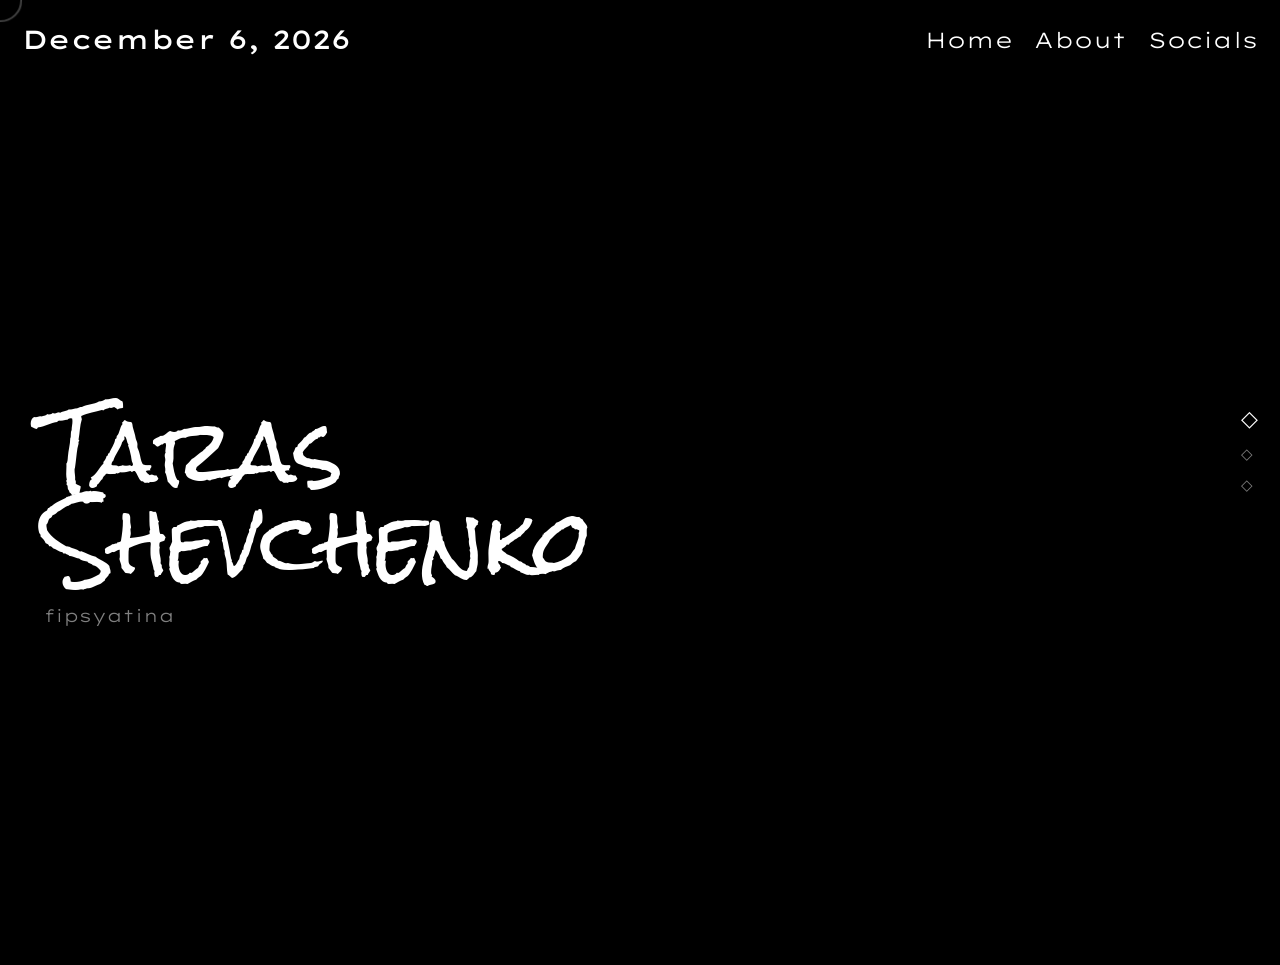
==== index.html @ 6648e3c1 "Add files via upload" ====
<!DOCTYPE html>
<html lang="uk">
<head>
  <meta charset="UTF-8" />
  <meta name="viewport" content="width=device-width, initial-scale=1" />
  <title>fipsyatina</title>
  <link rel="stylesheet" href="style.css">
</head>
<body>
  <div class="cursor" id="cursor"></div>

  <!-- Верхня панель з датою та навігацією -->
  <div class="top-bar">
    <header id="date-header"></header>
    <nav class="top-nav">
      <a href="#section1">Home</a>
      <a href="#section2">About</a>
      <a href="#section3">Socials</a>
    </nav>
  </div>

  <div class="smooth-scroll" id="scroll-container">
    <section id="section1" class="blur-on-scroll">
      <div class="left">
        <h1>Taras<br>Shevchenko</h1>
        <br>
        <small>fipsyatina</small>
      </div>
      <div class="video-container">
        <video autoplay muted loop playsinline preload="auto">
          <source src="anim.mp4" type="video/mp4" />
          Ваш браузер не підтримує HTML5 відео.
        </video>
      </div>
    </section>

    <section id="section2" class="blur-on-scroll">
      <h2>About</h2>
      <p>i want to slep.</p>
    </section>

    <section id="section3" class="blur-on-scroll">
      <h2>Socials</h2>
      <a style="color:rgb(219, 151, 3);" href="https://www.instagram.com/fipsyatina/">instagram</a>
      <a style="color:rgb(122, 5, 126);" href="https://github.com/JustFipS">github</a>
      <a style="color:rgb(19, 31, 143);" href="https://steamcommunity.com/id/F1pS">steam</a>
    </section>
  </div>

  <div class="side-nav">
    <span data-target="section1">◇</span>
    <span data-target="section2">◇</span>
    <span data-target="section3">◇</span>
  </div>

  <script>
    const dateElement = document.getElementById('date-header');
    const today = new Date();
    const options = { year: 'numeric', month: 'long', day: 'numeric' };
    dateElement.textContent = today.toLocaleDateString(undefined, options);

    const sideDots = document.querySelectorAll('.side-nav span');
    const sections = document.querySelectorAll('section');

    sideDots.forEach(dot => {
      dot.addEventListener('click', () => {
        document.getElementById(dot.dataset.target).scrollIntoView({ behavior: 'smooth' });
      });
    });

    const observer = new IntersectionObserver((entries) => {
      entries.forEach(entry => {
        const id = entry.target.id;
        sideDots.forEach(dot => {
          if (dot.dataset.target === id) {
            dot.classList.toggle('active', entry.isIntersecting);
          }
        });
      });
    }, { threshold: 0.6 });

    sections.forEach(section => observer.observe(section));

    const cursor = document.getElementById('cursor');
    document.addEventListener('mousemove', e => {
      cursor.style.left = e.clientX + 'px';
      cursor.style.top = e.clientY + 'px';
    });

    document.addEventListener('mouseover', e => {
      if (e.target.closest('a') || e.target.closest('button') || e.target.closest('.side-nav') ||
          e.target.closest('.left') || e.target.closest('section h2') || e.target.closest('section p')) {
        cursor.style.transform = 'translate(-50%, -50%) scale(0.3)';
      } else {
        cursor.style.transform = 'translate(-50%, -50%) scale(1)';
      }
    });

    // Плавний snap + короткий блюр
    const container = document.getElementById('scroll-container');
    container.addEventListener('wheel', (e) => {
      e.preventDefault();
      const sectionsArray = Array.from(sections);
      const current = sectionsArray.findIndex(sec => Math.abs(sec.getBoundingClientRect().top) < 2);
      if (current === 0 && e.deltaY < 0) return;
      document.querySelectorAll('.blur-on-scroll').forEach(el => el.classList.add('blur'));
      if (e.deltaY > 0 && current < sectionsArray.length - 1) {
        sectionsArray[current + 1].scrollIntoView({ behavior: 'smooth' });
      } else if (e.deltaY < 0 && current > 0) {
        sectionsArray[current - 1].scrollIntoView({ behavior: 'smooth' });
      }
      setTimeout(() => {
        document.querySelectorAll('.blur-on-scroll').forEach(el => el.classList.remove('blur'));
      }, 100);
    }, { passive: false });
  </script>
</body>
</html>
---- style.css ----
@import url('https://fonts.googleapis.com/css2?family=Indie+Flower&family=Playwrite+HU:wght@100..400&family=Rock+Salt&family=Whisper&display=swap');
@import url('https://fonts.googleapis.com/css2?family=Codystar:wght@300;400&family=Gayathri:wght@100;400;700&family=Lexend+Tera:wght@300&family=Patrick+Hand&family=Six+Caps&family=Thasadith:ital,wght@0,400;0,700;1,400;1,700&family=Voltaire&family=Wire+One&display=swap');

:root {
  --sizeindex: clamp(1rem, calc(1vw + 1vh), 1.8rem);
}

* {
  box-sizing: border-box;
  cursor: none;
}

*::selection {
  background-color: #b6b6b613;
}

html, body {
  margin: 0;
  padding: 0;
  background: #000;
  color: white;
  font-family: Arial, sans-serif;
  overflow: hidden;
}

::-webkit-scrollbar {
  display: none;
}

.top-bar {
  position: fixed;
  top: 0;
  left: 0;
  width: 100%;
  padding: calc(var(--sizeindex) * 0.8) calc(var(--sizeindex) * 1);
  display: flex;
  justify-content: space-between;
  align-items: center;
  z-index: 10;
}

header#date-header {
  font-family: "Lexend Tera", sans-serif;
  font-weight: 500;
  font-size: calc(var(--sizeindex) * 1.2);
}

nav.top-nav {
  display: flex;
  gap: calc(var(--sizeindex) * 1);
}

nav.top-nav a {
  font-family: "Lexend Tera", sans-serif;
  font-weight: 300;
  color: white;
  font-size: calc(var(--sizeindex) * 1);
  text-decoration: none;
}

.smooth-scroll {
  height: 100vh;
  overflow-y: scroll;
  scroll-snap-type: y mandatory;
  scroll-behavior: smooth;
  margin-top: calc(var(--sizeindex) * 3);
}

section {
  height: 100vh;
  padding: calc(var(--sizeindex) * 2) calc(var(--sizeindex) * 2);
  scroll-snap-align: start;
  position: relative;
  display: flex;
  flex-direction: column;
  justify-content: center;
  align-items: flex-start;
}

#section1 {
  flex-direction: row;
  justify-content: space-between;
  align-items: center;
}

.left {
  width: 40%;
  z-index: 2;
  text-align: left;
}
.left h1 {
  font-size: calc(var(--sizeindex) * 3.8);
  margin: 0;
  line-height: 1.1;
  font-family: "Rock Salt", cursive;
  font-weight: 400;
}

.left small {
  font-size: calc(var(--sizeindex) * 0.8);
  color: gray;
  font-family: "Lexend Tera", sans-serif;
  font-weight: 300;
}

h2 {
  font-size: calc(var(--sizeindex) * 2.5);
  font-family: "Thasadith", sans-serif;
  font-weight: 700;
  margin-bottom: calc(var(--sizeindex) * 1.2);
  text-align: left;
}

a, p {
  font-family: "Thasadith", sans-serif;
  font-weight: 700;
  text-decoration: none;
  margin: calc(var(--sizeindex) * 0.4) 0;
  font-size: calc(var(--sizeindex) * 1);
}

.video-container {
  position: absolute;
  right: 50%;
  transform: translate(55%, -50%);
  top: 50%;
  z-index: 1;
}

.video-container video {
  width: calc(var(--sizeindex) * 16);
  height: auto;
  object-fit: contain;
  pointer-events: none;
  user-select: none;
  display: block;
}

.side-nav {
  position: fixed;
  right: calc(var(--sizeindex) * 1);
  top: 50%;
  transform: translateY(-50%);
  display: flex;
  flex-direction: column;
  gap: calc(var(--sizeindex) * 0.6);
  z-index: 3;
}

.side-nav span {
  color: gray;
  font-size: calc(var(--sizeindex) * 0.7);
  transition: all 0.3s;
}

.side-nav span.active {
  color: white;
  font-size: calc(var(--sizeindex) * 1);
}

.cursor {
  position: fixed;
  width: calc(var(--sizeindex) * 2);
  height: calc(var(--sizeindex) * 2);
  border: 2px solid rgba(255, 255, 255, 0.253);
  border-radius: 50%;
  pointer-events: none;
  transform: translate(-50%, -50%) scale(1);
  backdrop-filter: blur(20px);
  z-index: 9999;
  transition: transform 0.25s ease, border 0.25s ease;
}

.blur-on-scroll {
  transition: filter 0.1s ease;
}

.blur {
  filter: blur(4px);
}

section a {
  max-width: 600px;
  text-align: left;
}
nav.top-nav a,
.side-nav span {
  cursor: none !important;
}
@media (max-width: 768px) {
  .cursor {
    display: none;
  }
  .top-bar {
    flex-direction: column;
    align-items: center;
    gap: calc(var(--sizeindex) * 0.5);
  }
  #section1 {
    flex-direction: column-reverse; 
    align-items: center;
    text-align: center;
    justify-content: center;
  }
  .left {
    width: 90%;
    margin-top: 0; 
  }
  .left h1 {
    font-size: calc(var(--sizeindex) * 3.2);
  }
  .left small {
    font-size: calc(var(--sizeindex) * 0.7);
  }
  .video-container {
    position: relative;
    top: 0;
    right: 0;
    transform: none;
    margin-bottom: calc(var(--sizeindex) * 1.5); 
    width: 100%;
    display: flex;
    justify-content: center;
  }
  .video-container video {
    width: 75%; 
  }
 
  header#date-header, nav.top-nav a {
    font-size: calc(var(--sizeindex) * 0.9);
  }
  section {
    padding: calc(var(--sizeindex) * 1.5);
  }
  #section3 {
    align-items: center;
    text-align: center;
  }
  #section3 h2 {
    text-align: center;
  }
  #section2 {
    align-items: center;
    text-align: center;
  }
  #section2 h2 {
    text-align: center;
  }
}
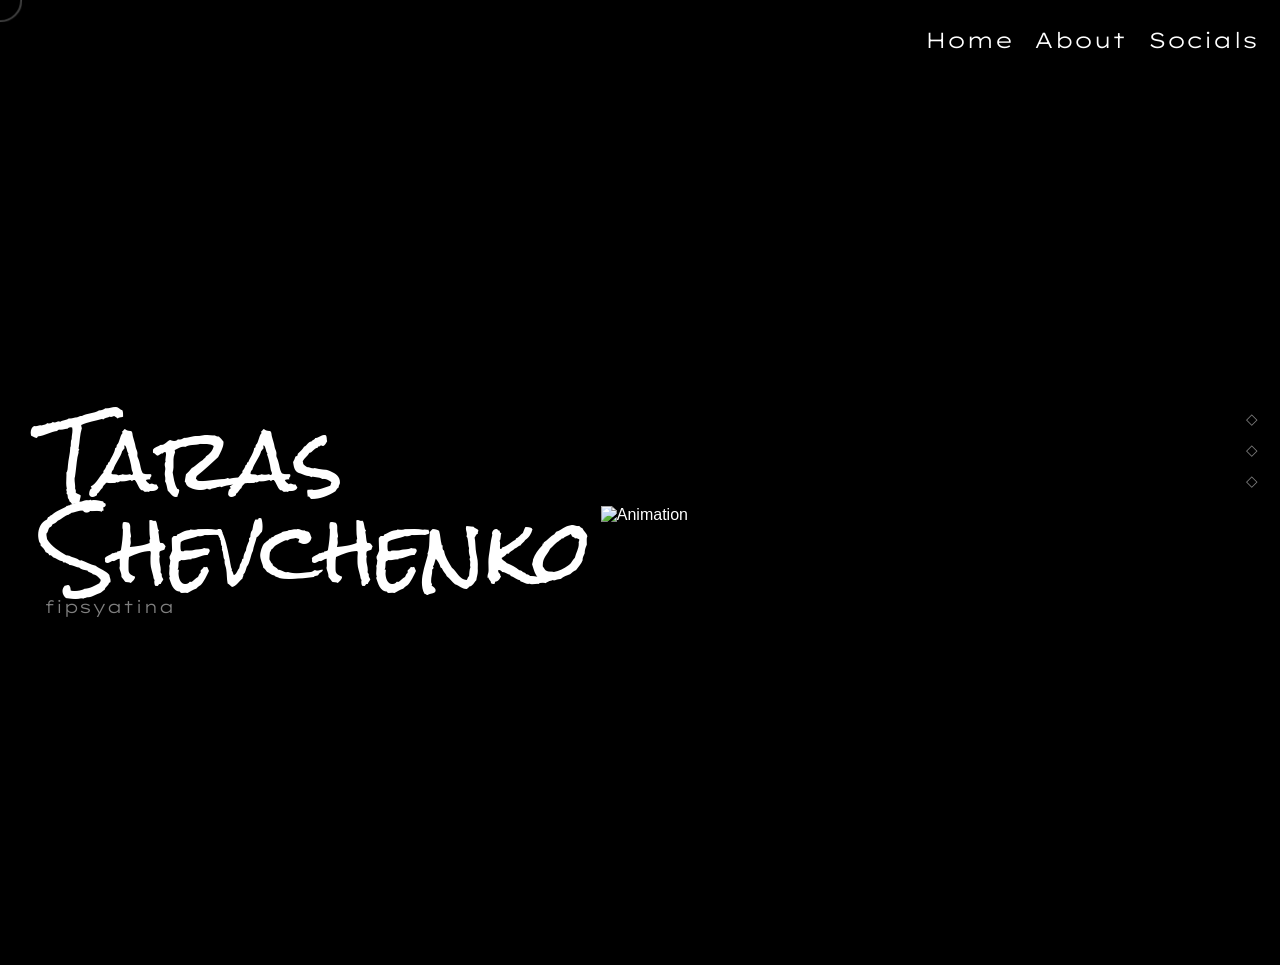
==== commit 29d90481: "Update index.html" ====
--- a/index.html
+++ b/index.html
@@ -9,7 +9,6 @@
 <body>
   <div class="cursor" id="cursor"></div>
 
-  <!-- Верхня панель з датою та навігацією -->
   <div class="top-bar">
     <header id="date-header"></header>
     <nav class="top-nav">
@@ -23,27 +22,27 @@
     <section id="section1" class="blur-on-scroll">
       <div class="left">
         <h1>Taras<br>Shevchenko</h1>
-        <br>
         <small>fipsyatina</small>
       </div>
       <div class="video-container">
-        <video autoplay muted loop playsinline preload="auto">
-          <source src="anim.mp4" type="video/mp4" />
-          Ваш браузер не підтримує HTML5 відео.
-        </video>
+        <!-- замість <video> тепер GIF -->
+        <img src="anim.gif" alt="Animation" />
+        <!-- шар над зображенням (якщо потрібно блокувати кліки) -->
+        <div class="video-overlay"></div>
       </div>
     </section>
 
     <section id="section2" class="blur-on-scroll">
       <h2>About</h2>
-      <p>i want to slep.</p>
+      <p>i want to sleep.</p>
     </section>
 
     <section id="section3" class="blur-on-scroll">
       <h2>Socials</h2>
-      <a style="color:rgb(219, 151, 3);" href="https://www.instagram.com/fipsyatina/">instagram</a>
-      <a style="color:rgb(122, 5, 126);" href="https://github.com/JustFipS">github</a>
-      <a style="color:rgb(19, 31, 143);" href="https://steamcommunity.com/id/F1pS">steam</a>
+      <a href="https://www.instagram.com/fipsyatina/">instagram</a>
+      <a href="https://open.spotify.com/user/6t23gnxmpus6w9pqq4zh1l6fn">spotify</a>
+      <a href="https://github.com/JustFipS">github</a>
+      <a href="https://steamcommunity.com/id/F1pS">steam</a>
     </section>
   </div>
 
@@ -54,65 +53,8 @@
   </div>
 
   <script>
-    const dateElement = document.getElementById('date-header');
-    const today = new Date();
-    const options = { year: 'numeric', month: 'long', day: 'numeric' };
-    dateElement.textContent = today.toLocaleDateString(undefined, options);
-
-    const sideDots = document.querySelectorAll('.side-nav span');
-    const sections = document.querySelectorAll('section');
-
-    sideDots.forEach(dot => {
-      dot.addEventListener('click', () => {
-        document.getElementById(dot.dataset.target).scrollIntoView({ behavior: 'smooth' });
-      });
-    });
-
-    const observer = new IntersectionObserver((entries) => {
-      entries.forEach(entry => {
-        const id = entry.target.id;
-        sideDots.forEach(dot => {
-          if (dot.dataset.target === id) {
-            dot.classList.toggle('active', entry.isIntersecting);
-          }
-        });
-      });
-    }, { threshold: 0.6 });
-
-    sections.forEach(section => observer.observe(section));
-
-    const cursor = document.getElementById('cursor');
-    document.addEventListener('mousemove', e => {
-      cursor.style.left = e.clientX + 'px';
-      cursor.style.top = e.clientY + 'px';
-    });
-
-    document.addEventListener('mouseover', e => {
-      if (e.target.closest('a') || e.target.closest('button') || e.target.closest('.side-nav') ||
-          e.target.closest('.left') || e.target.closest('section h2') || e.target.closest('section p')) {
-        cursor.style.transform = 'translate(-50%, -50%) scale(0.3)';
-      } else {
-        cursor.style.transform = 'translate(-50%, -50%) scale(1)';
-      }
-    });
-
-    // Плавний snap + короткий блюр
-    const container = document.getElementById('scroll-container');
-    container.addEventListener('wheel', (e) => {
-      e.preventDefault();
-      const sectionsArray = Array.from(sections);
-      const current = sectionsArray.findIndex(sec => Math.abs(sec.getBoundingClientRect().top) < 2);
-      if (current === 0 && e.deltaY < 0) return;
-      document.querySelectorAll('.blur-on-scroll').forEach(el => el.classList.add('blur'));
-      if (e.deltaY > 0 && current < sectionsArray.length - 1) {
-        sectionsArray[current + 1].scrollIntoView({ behavior: 'smooth' });
-      } else if (e.deltaY < 0 && current > 0) {
-        sectionsArray[current - 1].scrollIntoView({ behavior: 'smooth' });
-      }
-      setTimeout(() => {
-        document.querySelectorAll('.blur-on-scroll').forEach(el => el.classList.remove('blur'));
-      }, 100);
-    }, { passive: false });
+    // ... тут без змін решта JS ...
   </script>
 </body>
-</html>+</html>
+  
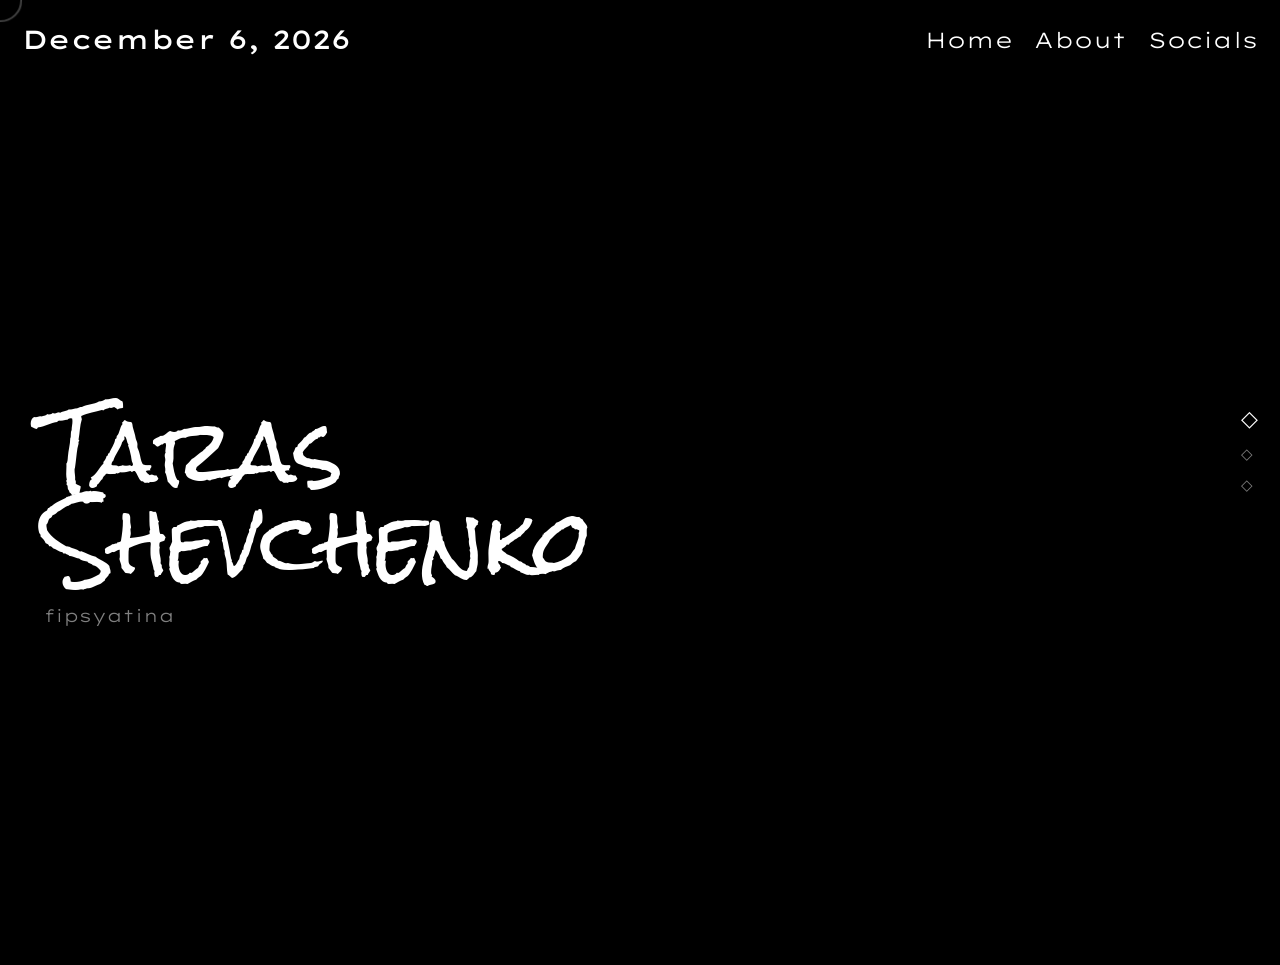
==== commit 5cc50de4: "Update index.html" ====
--- a/index.html
+++ b/index.html
@@ -7,8 +7,8 @@
   <link rel="stylesheet" href="style.css">
 </head>
 <body>
+ 
   <div class="cursor" id="cursor"></div>
-
   <div class="top-bar">
     <header id="date-header"></header>
     <nav class="top-nav">
@@ -22,27 +22,27 @@
     <section id="section1" class="blur-on-scroll">
       <div class="left">
         <h1>Taras<br>Shevchenko</h1>
+        <br>
         <small>fipsyatina</small>
       </div>
       <div class="video-container">
-        <!-- замість <video> тепер GIF -->
-        <img src="anim.gif" alt="Animation" />
-        <!-- шар над зображенням (якщо потрібно блокувати кліки) -->
-        <div class="video-overlay"></div>
+        <video autoplay muted loop playsinline preload="auto">
+          <source src="anim.mp4" type="video/mp4" />
+        </video>
       </div>
     </section>
 
     <section id="section2" class="blur-on-scroll">
       <h2>About</h2>
-      <p>i want to sleep.</p>
+      <p>i want to slep.</p>
     </section>
 
     <section id="section3" class="blur-on-scroll">
       <h2>Socials</h2>
-      <a href="https://www.instagram.com/fipsyatina/">instagram</a>
-      <a href="https://open.spotify.com/user/6t23gnxmpus6w9pqq4zh1l6fn">spotify</a>
-      <a href="https://github.com/JustFipS">github</a>
-      <a href="https://steamcommunity.com/id/F1pS">steam</a>
+      <a style="color:rgb(255, 255, 255);" href="https://www.instagram.com/fipsyatina/">instagram</a>
+      <a style="color:rgb(255, 255, 255);" href="https://open.spotify.com/user/6t23gnxmpus6w9pqq4zh1l6fn">spotify</a>
+      <a style="color:rgb(255, 255, 255);" href="https://github.com/JustFipS">github</a>
+      <a style="color:rgb(255, 255, 255);" href="https://steamcommunity.com/id/F1pS">steam</a>
     </section>
   </div>
 
@@ -53,8 +53,64 @@
   </div>
 
   <script>
-    // ... тут без змін решта JS ...
+    const dateElement = document.getElementById('date-header');
+    const today = new Date();
+    const options = { year: 'numeric', month: 'long', day: 'numeric' };
+    dateElement.textContent = today.toLocaleDateString(undefined, options);
+
+    const sideDots = document.querySelectorAll('.side-nav span');
+    const sections = document.querySelectorAll('section');
+
+    sideDots.forEach(dot => {
+      dot.addEventListener('click', () => {
+        document.getElementById(dot.dataset.target).scrollIntoView({ behavior: 'smooth' });
+      });
+    });
+
+    const observer = new IntersectionObserver((entries) => {
+      entries.forEach(entry => {
+        const id = entry.target.id;
+        sideDots.forEach(dot => {
+          if (dot.dataset.target === id) {
+            dot.classList.toggle('active', entry.isIntersecting);
+          }
+        });
+      });
+    }, { threshold: 0.6 });
+
+    sections.forEach(section => observer.observe(section));
+
+    const cursor = document.getElementById('cursor');
+    document.addEventListener('mousemove', e => {
+      cursor.style.left = e.clientX + 'px';
+      cursor.style.top = e.clientY + 'px';
+    });
+
+    document.addEventListener('mouseover', e => {
+      if (e.target.closest('a') || e.target.closest('button') || e.target.closest('.side-nav') ||
+          e.target.closest('.left') || e.target.closest('section h2') || e.target.closest('section p')) {
+        cursor.style.transform = 'translate(-50%, -50%) scale(0.3)';
+      } else {
+        cursor.style.transform = 'translate(-50%, -50%) scale(1)';
+      }
+    });
+
+    const container = document.getElementById('scroll-container');
+    container.addEventListener('wheel', (e) => {
+      e.preventDefault();
+      const sectionsArray = Array.from(sections);
+      const current = sectionsArray.findIndex(sec => Math.abs(sec.getBoundingClientRect().top) < 2);
+      if (current === 0 && e.deltaY < 0) return;
+      document.querySelectorAll('.blur-on-scroll').forEach(el => el.classList.add('blur'));
+      if (e.deltaY > 0 && current < sectionsArray.length - 1) {
+        sectionsArray[current + 1].scrollIntoView({ behavior: 'smooth' });
+      } else if (e.deltaY < 0 && current > 0) {
+        sectionsArray[current - 1].scrollIntoView({ behavior: 'smooth' });
+      }
+      setTimeout(() => {
+        document.querySelectorAll('.blur-on-scroll').forEach(el => el.classList.remove('blur'));
+      }, 100);
+    }, { passive: false });
   </script>
 </body>
 </html>
-  
